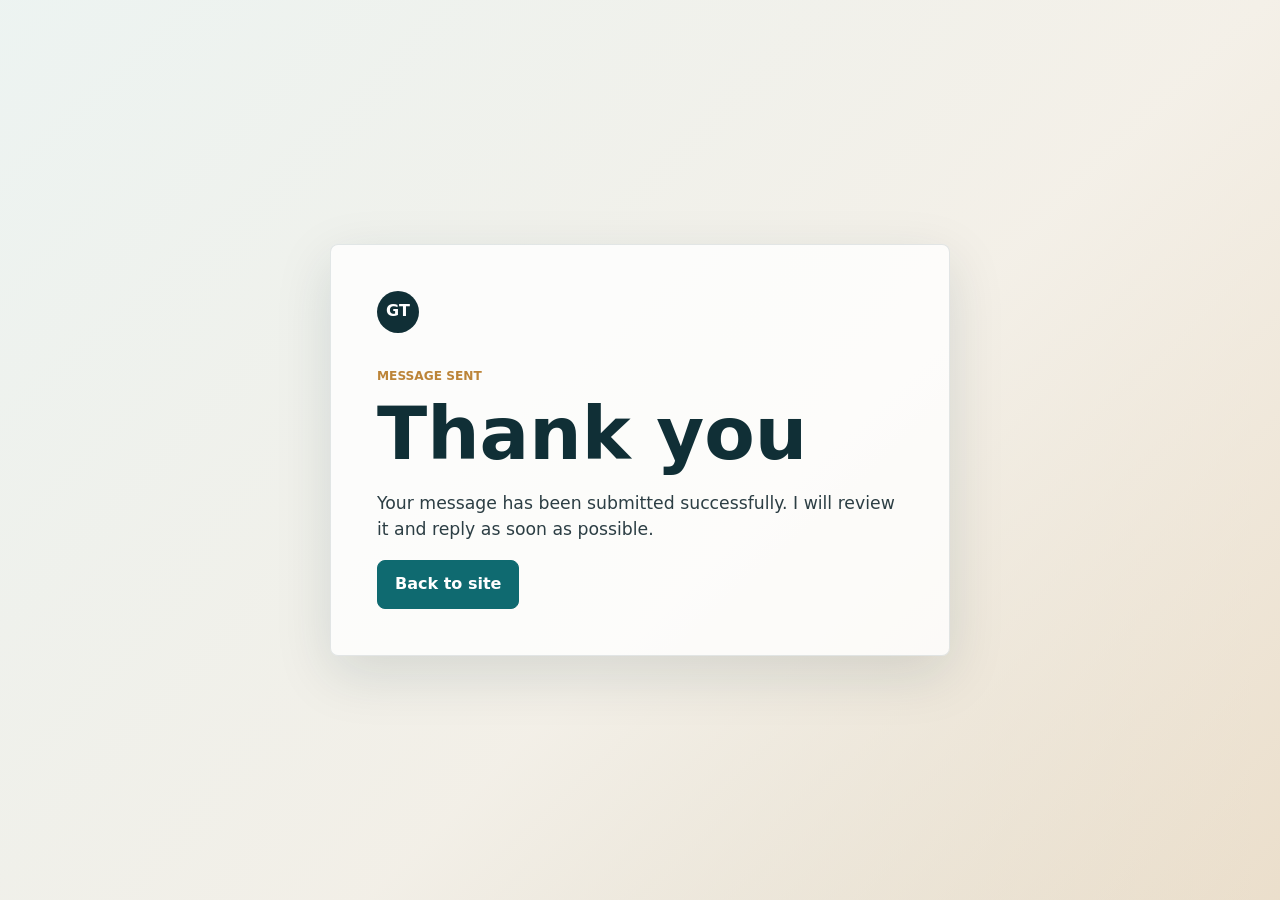
==== thank-you.html @ 1f44f756 "Add files via upload" ====
<!doctype html>
<html lang="en">
  <head>
    <meta charset="utf-8">
    <meta name="viewport" content="width=device-width, initial-scale=1">
    <title>Message Sent | George Tsirigotis</title>
    <meta name="robots" content="noindex">
    <meta name="theme-color" content="#102f36">
    <link rel="canonical" href="https://georgetsirigotis.com/thank-you.html">
    <link rel="icon" href="favicon.svg" type="image/svg+xml">
    <link rel="stylesheet" href="styles.css">
  </head>
  <body>
    <main class="message-page">
      <section class="message-card">
        <a class="brand" href="index.html" aria-label="George Tsirigotis home">GT</a>
        <p class="eyebrow">Message sent</p>
        <h1>Thank you</h1>
        <p>
          Your message has been submitted successfully. I will review it and reply as soon as possible.
        </p>
        <a class="button primary" href="index.html">Back to site</a>
      </section>
    </main>
  </body>
</html>
---- styles.css ----
:root {
  --ink: #172224;
  --muted: #647173;
  --line: #d9e0df;
  --paper: #f4f0e8;
  --panel: #ffffff;
  --soft: #edf4f2;
  --navy: #102f36;
  --teal: #0f6a70;
  --teal-dark: #0b4d53;
  --gold: #bc8438;
  --slate: #2c3e44;
  --shadow: 0 18px 56px rgba(16, 47, 54, 0.13);
}

* {
  box-sizing: border-box;
}

html {
  scroll-behavior: smooth;
}

body {
  margin: 0;
  color: var(--ink);
  background: var(--paper);
  font-family: Inter, ui-sans-serif, system-ui, -apple-system, BlinkMacSystemFont, "Segoe UI", Arial, sans-serif;
  line-height: 1.55;
}

a {
  color: inherit;
}

.skip-link {
  position: fixed;
  left: 16px;
  top: 12px;
  z-index: 40;
  transform: translateY(-140%);
  border-radius: 8px;
  background: var(--navy);
  color: #fff;
  padding: 10px 14px;
  font-weight: 780;
  text-decoration: none;
  transition: transform 180ms ease;
}

.skip-link:focus {
  transform: translateY(0);
}

.site-header {
  position: sticky;
  top: 0;
  z-index: 20;
  display: flex;
  min-height: 72px;
  align-items: center;
  justify-content: space-between;
  padding: 12px clamp(18px, 5vw, 72px);
  border-bottom: 1px solid rgba(217, 224, 223, 0.82);
  background: rgba(244, 240, 232, 0.94);
  backdrop-filter: blur(16px);
}

.brand {
  display: inline-grid;
  width: 42px;
  height: 42px;
  place-items: center;
  border-radius: 50%;
  background: var(--navy);
  color: #fff;
  font-weight: 850;
  text-decoration: none;
}

.nav {
  display: flex;
  gap: clamp(12px, 2.3vw, 26px);
  align-items: center;
  color: var(--muted);
  font-size: 0.93rem;
}

.nav a {
  border-bottom: 2px solid transparent;
  padding-bottom: 3px;
  text-decoration: none;
}

.nav a:hover,
.nav a.is-active {
  color: var(--teal);
  border-bottom-color: currentColor;
}

.hero {
  display: grid;
  grid-template-columns: minmax(0, 1fr) minmax(320px, 430px);
  gap: clamp(28px, 5vw, 66px);
  align-items: center;
  min-height: 640px;
  padding: clamp(46px, 6vw, 78px) clamp(20px, 7vw, 96px);
  background:
    linear-gradient(135deg, rgba(237, 244, 242, 0.97), rgba(244, 240, 232, 0.88) 58%, rgba(188, 132, 56, 0.16)),
    linear-gradient(90deg, rgba(15, 106, 112, 0.09), rgba(15, 106, 112, 0));
}

.hero-copy {
  max-width: 820px;
}

.eyebrow {
  margin: 0 0 12px;
  color: var(--gold);
  font-size: 0.76rem;
  font-weight: 850;
  letter-spacing: 0;
  text-transform: uppercase;
}

h1,
h2,
h3,
p,
dl {
  margin-top: 0;
}

h1 {
  max-width: 760px;
  margin-bottom: 20px;
  color: var(--navy);
  font-size: clamp(3.05rem, 6vw, 5.8rem);
  line-height: 0.98;
  letter-spacing: 0;
}

h2 {
  margin-bottom: 0;
  color: var(--navy);
  font-size: clamp(1.85rem, 3.3vw, 3rem);
  line-height: 1.05;
  letter-spacing: 0;
}

h3 {
  margin-bottom: 8px;
  color: var(--navy);
  font-size: 1.1rem;
  line-height: 1.25;
}

.lead {
  max-width: 720px;
  color: #2f4244;
  font-size: clamp(1.05rem, 1.55vw, 1.24rem);
}

.hero-highlights {
  display: flex;
  flex-wrap: wrap;
  gap: 10px;
  margin-top: 28px;
}

.hero-highlights span {
  border: 1px solid rgba(15, 106, 112, 0.16);
  border-radius: 999px;
  background: rgba(255, 255, 255, 0.58);
  padding: 8px 12px;
  color: var(--teal-dark);
  font-size: 0.92rem;
  font-weight: 720;
}

.hero-actions,
.contact-actions {
  display: flex;
  flex-wrap: wrap;
  gap: 12px;
  margin-top: 30px;
}

.button {
  display: inline-flex;
  min-height: 44px;
  align-items: center;
  justify-content: center;
  padding: 11px 17px;
  border: 1px solid var(--teal);
  border-radius: 8px;
  font-weight: 780;
  text-decoration: none;
  white-space: nowrap;
}

.button.primary {
  background: var(--teal);
  color: #fff;
}

.button.secondary {
  background: rgba(255, 255, 255, 0.48);
  color: var(--teal-dark);
}

.button.light {
  border-color: rgba(255, 255, 255, 0.72);
  background: transparent;
  color: #fff;
}

.profile-card {
  display: grid;
  gap: 22px;
  align-self: center;
  border: 1px solid rgba(16, 47, 54, 0.11);
  border-radius: 8px;
  background: rgba(255, 255, 255, 0.72);
  padding: 18px;
  box-shadow: var(--shadow);
}

.portrait {
  width: 100%;
  max-height: 360px;
  aspect-ratio: 4 / 4.7;
  object-fit: cover;
  object-position: center;
  border-radius: 6px;
}

.profile-card h2 {
  margin-bottom: 8px;
  font-size: 1.35rem;
}

.profile-card p {
  color: var(--muted);
}

.profile-facts {
  display: grid;
  gap: 1px;
  margin-bottom: 0;
  overflow: hidden;
  border: 1px solid var(--line);
  border-radius: 8px;
  background: var(--line);
}

.profile-facts div {
  display: grid;
  grid-template-columns: 120px minmax(0, 1fr);
  gap: 12px;
  background: #fff;
  padding: 12px;
}

.profile-facts dt {
  color: var(--muted);
  font-size: 0.82rem;
  font-weight: 780;
  text-transform: uppercase;
}

.profile-facts dd {
  margin: 0;
  color: var(--slate);
  font-weight: 760;
}

.summary-band {
  display: grid;
  grid-template-columns: repeat(3, 1fr);
  gap: 1px;
  background: rgba(255, 255, 255, 0.22);
  color: #fff;
}

.summary-band div {
  padding: 24px clamp(20px, 4vw, 54px);
  background: var(--navy);
}

.summary-band strong {
  display: block;
  margin-bottom: 5px;
  color: #f2c184;
  font-size: 1.25rem;
}

.summary-band span {
  color: #dbecee;
}

.section {
  padding: clamp(58px, 8vw, 96px) clamp(20px, 7vw, 96px);
}

.section.tinted {
  background: #e8efea;
}

.section-heading {
  display: grid;
  grid-template-columns: minmax(190px, 0.3fr) minmax(0, 1fr);
  gap: 30px;
  margin-bottom: 30px;
}

.content-grid {
  display: grid;
  grid-template-columns: minmax(0, 1.12fr) minmax(0, 0.88fr);
  gap: 16px;
}

.feature-panel {
  border: 1px solid var(--line);
  border-radius: 8px;
  background: var(--panel);
  padding: clamp(22px, 3.4vw, 34px);
}

.feature-panel.large {
  grid-row: span 2;
  background: var(--navy);
  color: #eef6f5;
}

.feature-panel.large h3 {
  color: #fff;
}

.feature-panel p:last-child,
.timeline-body p:last-child,
.project-list p:last-child,
.credential-list p:last-child,
.contact-section p:last-child {
  margin-bottom: 0;
}

.timeline {
  display: grid;
  gap: 14px;
}

.timeline-item {
  display: grid;
  grid-template-columns: minmax(190px, 0.28fr) minmax(0, 1fr);
  gap: clamp(20px, 3.5vw, 42px);
  padding: clamp(20px, 3vw, 30px);
  border: 1px solid rgba(16, 47, 54, 0.12);
  border-radius: 8px;
  background: rgba(255, 255, 255, 0.78);
}

.timeline-item.compact {
  background: rgba(255, 255, 255, 0.56);
}

.timeline-meta {
  border-right: 1px solid var(--line);
  padding-right: 22px;
}

.timeline-meta span {
  display: block;
  margin-bottom: 8px;
  color: var(--teal);
  font-weight: 780;
}

.timeline-meta strong {
  display: block;
  color: #2d3a39;
}

.project-list {
  display: grid;
  grid-template-columns: repeat(3, minmax(0, 1fr));
  gap: 14px;
}

.project-list article,
.credential-list article {
  border: 1px solid var(--line);
  border-radius: 8px;
  background: var(--panel);
  padding: clamp(20px, 2.7vw, 28px);
}

.split-section {
  display: grid;
  grid-template-columns: minmax(230px, 0.34fr) minmax(0, 1fr);
  gap: clamp(32px, 6vw, 72px);
  background: #fbf8f1;
}

.credential-list {
  display: grid;
  grid-template-columns: repeat(2, minmax(0, 1fr));
  gap: 12px;
}

.credential-list span {
  display: block;
  margin-bottom: 9px;
  color: var(--teal);
  font-weight: 800;
}

.credential-list p {
  color: var(--muted);
}

.skill-list {
  display: grid;
  grid-template-columns: repeat(4, minmax(0, 1fr));
  gap: 10px;
}

.skill-list span {
  min-height: 46px;
  display: flex;
  align-items: center;
  border: 1px solid rgba(15, 106, 112, 0.16);
  border-radius: 8px;
  background: rgba(255, 255, 255, 0.74);
  padding: 11px 13px;
  color: #263836;
  font-weight: 680;
}

.contact-section {
  display: grid;
  grid-template-columns: minmax(260px, 0.78fr) minmax(320px, 520px);
  gap: clamp(28px, 5vw, 72px);
  align-items: start;
  padding: clamp(48px, 7vw, 78px) clamp(20px, 7vw, 96px);
  background: var(--navy);
  color: #fff;
}

.contact-section h2 {
  color: #fff;
}

.contact-section p {
  max-width: 640px;
  color: #dbecee;
}

.text-link {
  display: inline-flex;
  margin-top: 18px;
  color: #f2c184;
  font-weight: 780;
  text-decoration: none;
}

.text-link:hover {
  text-decoration: underline;
}

.contact-form {
  display: grid;
  gap: 14px;
  border: 1px solid rgba(255, 255, 255, 0.14);
  border-radius: 8px;
  background: rgba(255, 255, 255, 0.08);
  padding: clamp(20px, 3vw, 28px);
}

.contact-form label {
  display: grid;
  gap: 7px;
}

.contact-form span {
  color: #dbecee;
  font-size: 0.9rem;
  font-weight: 760;
}

.contact-form input,
.contact-form textarea {
  width: 100%;
  border: 1px solid rgba(255, 255, 255, 0.22);
  border-radius: 8px;
  background: rgba(255, 255, 255, 0.96);
  color: var(--ink);
  font: inherit;
  padding: 12px 13px;
}

.contact-form textarea {
  min-height: 132px;
  resize: vertical;
}

.contact-form input:focus,
.contact-form textarea:focus {
  outline: 3px solid rgba(242, 193, 132, 0.32);
  border-color: #f2c184;
}

.contact-form .button {
  width: fit-content;
  cursor: pointer;
}

.contact-section .button.primary {
  border-color: #f2c184;
  background: #f2c184;
  color: var(--navy);
}

.site-footer {
  display: flex;
  justify-content: space-between;
  gap: 20px;
  padding: 24px clamp(20px, 7vw, 96px);
  color: var(--muted);
  background: #fffaf0;
}

.site-footer a {
  color: var(--teal);
  font-weight: 760;
  text-decoration: none;
}

.message-page {
  min-height: 100vh;
  display: grid;
  place-items: center;
  padding: 28px;
  background:
    linear-gradient(135deg, rgba(237, 244, 242, 0.97), rgba(244, 240, 232, 0.88) 58%, rgba(188, 132, 56, 0.16)),
    linear-gradient(90deg, rgba(15, 106, 112, 0.09), rgba(15, 106, 112, 0));
}

.message-card {
  width: min(100%, 620px);
  border: 1px solid rgba(16, 47, 54, 0.11);
  border-radius: 8px;
  background: rgba(255, 255, 255, 0.78);
  padding: clamp(26px, 5vw, 46px);
  box-shadow: var(--shadow);
}

.message-card .brand {
  margin-bottom: 34px;
}

.message-card h1 {
  font-size: clamp(2.7rem, 7vw, 4.6rem);
}

.message-card p:not(.eyebrow) {
  color: var(--slate);
  font-size: 1.08rem;
}

.reveal {
  opacity: 0;
  transform: translateY(18px);
  transition: opacity 520ms ease, transform 520ms ease;
}

.reveal.is-visible {
  opacity: 1;
  transform: translateY(0);
}

@media (prefers-reduced-motion: reduce) {
  html {
    scroll-behavior: auto;
  }

  *,
  *::before,
  *::after {
    animation-duration: 0.001ms !important;
    animation-iteration-count: 1 !important;
    scroll-behavior: auto !important;
    transition-duration: 0.001ms !important;
  }

  .reveal {
    opacity: 1;
    transform: none;
  }
}

@media (max-width: 980px) {
  .hero,
  .section-heading,
  .content-grid,
  .summary-band,
  .split-section,
  .timeline-item {
    grid-template-columns: 1fr;
  }

  .hero {
    min-height: auto;
  }

  .profile-card {
    max-width: 520px;
  }

  .timeline-meta {
    border-right: 0;
    border-bottom: 1px solid var(--line);
    padding-right: 0;
    padding-bottom: 14px;
  }

  .project-list,
  .credential-list,
  .skill-list {
    grid-template-columns: repeat(2, minmax(0, 1fr));
  }
}

@media (max-width: 700px) {
  .site-header {
    align-items: flex-start;
    gap: 14px;
  }

  .nav {
    flex-wrap: wrap;
    justify-content: flex-end;
    gap: 8px 14px;
    font-size: 0.88rem;
  }

  .hero {
    padding-top: 38px;
  }

  h1 {
    font-size: 2.78rem;
  }

  .profile-facts div {
    grid-template-columns: 1fr;
    gap: 4px;
  }

  .project-list,
  .credential-list,
  .skill-list {
    grid-template-columns: 1fr;
  }

  .contact-section {
    grid-template-columns: 1fr;
  }

  .site-footer {
    flex-direction: column;
    align-items: flex-start;
  }
}
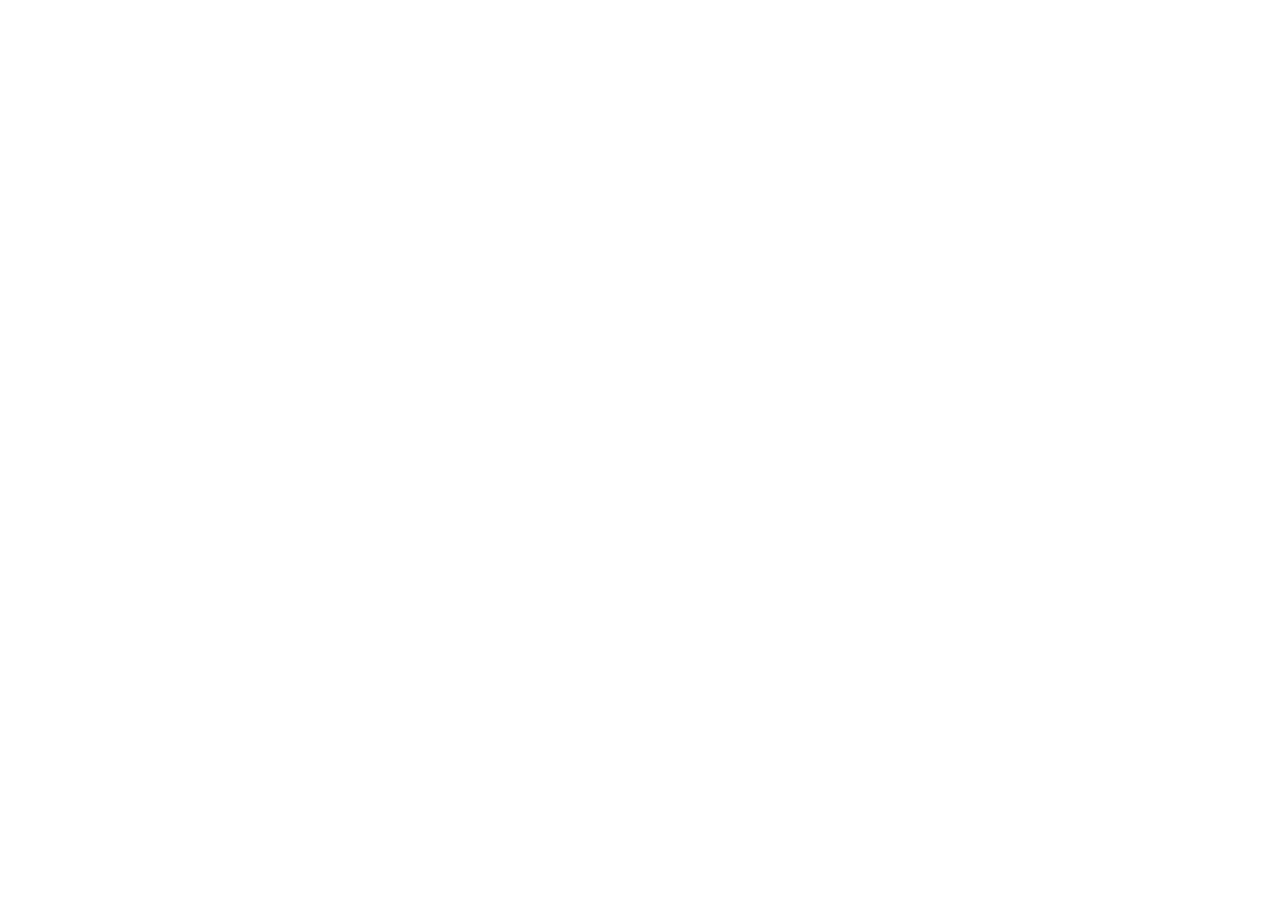
==== commit 482e1b1d: "Add files via upload" ====
--- a/thank-you.html
+++ b/thank-you.html
@@ -1,7 +1,18 @@
-<!doctype html>
+﻿<!doctype html>
 <html lang="en">
   <head>
-    <meta charset="utf-8">
+    <meta charset="utf-8">
+    <meta http-equiv="Content-Security-Policy" content="upgrade-insecure-requests">
+    <script>
+      (() => {
+        const canonicalHost = 'georgetsirigotis.com';
+        const host = window.location.hostname.toLowerCase();
+        const shouldRedirect = window.location.protocol === 'http:' || host === `www.${canonicalHost}`;
+        if (shouldRedirect) {
+          window.location.replace(`https://${canonicalHost}${window.location.pathname}${window.location.search}${window.location.hash}`);
+        }
+      })();
+    </script>
     <meta name="viewport" content="width=device-width, initial-scale=1">
     <title>Message Sent | George Tsirigotis</title>
     <meta name="robots" content="noindex">
@@ -24,3 +35,4 @@
     </main>
   </body>
 </html>
+
--- a/styles.css
+++ b/styles.css
@@ -1,4 +1,4 @@
-:root {
+﻿:root {
   --ink: #172224;
   --muted: #647173;
   --line: #d9e0df;
@@ -299,8 +299,52 @@
   color: #dbecee;
 }
 
+.tabs-section {
+  position: sticky;
+  top: 72px;
+  z-index: 15;
+  border-bottom: 1px solid rgba(217, 224, 223, 0.86);
+  background: rgba(244, 240, 232, 0.94);
+  padding: 14px clamp(20px, 7vw, 96px);
+  backdrop-filter: blur(16px);
+}
+
+.tab-list {
+  display: flex;
+  gap: 8px;
+  overflow-x: auto;
+  padding-bottom: 2px;
+  scrollbar-width: thin;
+}
+
+.tab-button {
+  flex: 0 0 auto;
+  min-height: 42px;
+  border: 1px solid rgba(15, 106, 112, 0.16);
+  border-radius: 8px;
+  background: rgba(255, 255, 255, 0.72);
+  color: var(--teal-dark);
+  cursor: pointer;
+  font: inherit;
+  font-weight: 780;
+  padding: 10px 14px;
+}
+
+.tab-button:hover,
+.tab-button.is-active,
+.tab-button[aria-selected="true"] {
+  border-color: var(--teal);
+  background: var(--teal);
+  color: #fff;
+}
+
+.tab-panel[hidden] {
+  display: none !important;
+}
+
 .section {
-  padding: clamp(58px, 8vw, 96px) clamp(20px, 7vw, 96px);
+  min-height: 520px;
+  padding: clamp(52px, 7vw, 82px) clamp(20px, 7vw, 96px);
 }
 
 .section.tinted {
@@ -599,6 +643,290 @@
   }
 }
 
+
+.section-intro {
+  max-width: 780px;
+  margin: 14px 0 0;
+  color: var(--muted);
+  font-size: 1.03rem;
+}
+
+.cisa-section {
+  background: #f7fbf8;
+}
+
+.feed-toolbar {
+  display: flex;
+  flex-wrap: wrap;
+  gap: 12px 22px;
+  align-items: center;
+  justify-content: space-between;
+  margin-bottom: 18px;
+  border-top: 1px solid var(--line);
+  border-bottom: 1px solid var(--line);
+  padding: 13px 0;
+  color: var(--muted);
+  font-size: 0.94rem;
+}
+
+.feed-toolbar .text-link {
+  margin-top: 0;
+  color: var(--teal);
+}
+
+.cisa-feed {
+  display: grid;
+  grid-template-columns: repeat(2, minmax(0, 1fr));
+  gap: 14px;
+}
+
+.cisa-item,
+.feed-empty {
+  border: 1px solid var(--line);
+  border-radius: 8px;
+  background: var(--panel);
+  padding: clamp(20px, 2.8vw, 28px);
+}
+
+.cisa-item-meta {
+  display: flex;
+  flex-wrap: wrap;
+  gap: 8px;
+  align-items: center;
+  margin-bottom: 10px;
+  color: var(--teal);
+  font-size: 0.88rem;
+  font-weight: 800;
+}
+
+.risk-pill {
+  border: 1px solid rgba(188, 132, 56, 0.35);
+  border-radius: 999px;
+  background: rgba(188, 132, 56, 0.12);
+  color: #7b4d13;
+  padding: 3px 8px;
+  font-size: 0.78rem;
+}
+
+.cisa-item h3 a {
+  text-decoration: none;
+}
+
+.cisa-item h3 a:hover {
+  color: var(--teal);
+  text-decoration: underline;
+}
+
+.cisa-item p,
+.feed-empty p {
+  color: var(--muted);
+}
+
+.cisa-facts {
+  display: grid;
+  grid-template-columns: repeat(3, minmax(0, 1fr));
+  gap: 1px;
+  margin: 18px 0 0;
+  overflow: hidden;
+  border: 1px solid var(--line);
+  border-radius: 8px;
+  background: var(--line);
+}
+
+.cisa-facts div {
+  min-width: 0;
+  background: #fff;
+  padding: 10px;
+}
+
+.cisa-facts dt {
+  color: var(--muted);
+  font-size: 0.74rem;
+  font-weight: 820;
+  text-transform: uppercase;
+}
+
+.cisa-facts dd {
+  margin: 3px 0 0;
+  color: var(--slate);
+  font-size: 0.88rem;
+  font-weight: 740;
+  overflow-wrap: anywhere;
+}
+
+.news-section {
+  background: #fbf8f1;
+}
+
+.news-feed {
+  display: grid;
+  grid-template-columns: repeat(2, minmax(0, 1fr));
+  gap: 14px;
+}
+
+.news-item {
+  display: grid;
+  grid-template-columns: 112px minmax(0, 1fr);
+  gap: 16px;
+  border: 1px solid var(--line);
+  border-radius: 8px;
+  background: var(--panel);
+  padding: clamp(18px, 2.4vw, 24px);
+}
+
+.news-item img {
+  width: 112px;
+  height: 88px;
+  object-fit: cover;
+  border-radius: 6px;
+  background: var(--soft);
+}
+
+.news-item-body {
+  min-width: 0;
+}
+
+.news-item-meta {
+  display: flex;
+  flex-wrap: wrap;
+  gap: 8px;
+  align-items: center;
+  margin-bottom: 10px;
+  color: var(--teal);
+  font-size: 0.84rem;
+  font-weight: 800;
+}
+
+.news-item-meta span {
+  color: var(--gold);
+}
+
+.news-item h3 a {
+  text-decoration: none;
+}
+
+.news-item h3 a:hover {
+  color: var(--teal);
+  text-decoration: underline;
+}
+
+.news-item p {
+  color: var(--muted);
+}
+
+.news-source {
+  display: inline-flex;
+  color: var(--slate);
+  font-size: 0.86rem;
+  font-weight: 760;
+}
+
+.certificate-section {
+  background:
+    linear-gradient(180deg, rgba(255, 250, 240, 0.92), rgba(237, 244, 242, 0.95));
+}
+
+.certificate-gallery {
+  display: grid;
+  grid-template-columns: repeat(5, minmax(132px, 1fr));
+  gap: clamp(14px, 2vw, 22px);
+  align-items: start;
+  margin-top: 8px;
+}
+
+.wall-frame {
+  position: relative;
+  display: grid;
+  min-height: 188px;
+  place-items: center;
+  border: 9px solid #263438;
+  border-radius: 7px;
+  background:
+    linear-gradient(180deg, #fffdf8, #f7f1e6);
+  box-shadow: 0 14px 28px rgba(16, 47, 54, 0.16);
+  padding: 8px;
+  text-decoration: none;
+  transform: rotate(var(--tilt, -0.6deg));
+  transition: transform 180ms ease, box-shadow 180ms ease;
+}
+
+.wall-frame:nth-child(2n) {
+  --tilt: 0.7deg;
+}
+
+.wall-frame:nth-child(3n) {
+  --tilt: -1deg;
+}
+
+.wall-frame::before {
+  content: '';
+  position: absolute;
+  top: -14px;
+  left: 50%;
+  width: 13px;
+  height: 13px;
+  transform: translateX(-50%);
+  border-radius: 50%;
+  background: radial-gradient(circle at 35% 35%, #fff3d2, #bc8438 58%, #744710);
+  box-shadow: 0 2px 5px rgba(16, 47, 54, 0.28);
+}
+
+.wall-frame:hover,
+.wall-frame:focus-visible {
+  transform: translateY(-4px) rotate(0deg);
+  box-shadow: 0 20px 42px rgba(16, 47, 54, 0.24);
+}
+
+.wall-frame:focus-visible {
+  outline: 3px solid rgba(188, 132, 56, 0.48);
+  outline-offset: 5px;
+}
+
+.wall-frame img {
+  width: 100%;
+  height: 158px;
+  object-fit: contain;
+  object-position: center;
+  border: 1px solid rgba(217, 224, 223, 0.92);
+  border-radius: 3px;
+  background: #fff;
+}
+
+.certificate-index {
+  margin-top: clamp(28px, 5vw, 48px);
+  border-top: 1px solid var(--line);
+  padding-top: 22px;
+}
+
+.certificate-index h3 {
+  margin-bottom: 14px;
+}
+
+.certificate-links {
+  display: grid;
+  grid-template-columns: repeat(3, minmax(0, 1fr));
+  gap: 10px;
+}
+
+.certificate-links a {
+  display: flex;
+  min-height: 44px;
+  align-items: center;
+  border: 1px solid rgba(15, 106, 112, 0.16);
+  border-radius: 8px;
+  background: rgba(255, 255, 255, 0.76);
+  color: var(--teal-dark);
+  font-weight: 760;
+  padding: 10px 12px;
+  text-decoration: none;
+}
+
+.certificate-links a:hover,
+.certificate-links a:focus-visible {
+  border-color: var(--teal);
+  color: var(--navy);
+  text-decoration: underline;
+}
 @media (max-width: 980px) {
   .hero,
   .section-heading,
@@ -624,10 +952,17 @@
     padding-bottom: 14px;
   }
 
-  .project-list,
-  .credential-list,
-  .skill-list {
-    grid-template-columns: repeat(2, minmax(0, 1fr));
+  .certificate-gallery {
+    grid-template-columns: repeat(3, minmax(128px, 1fr));
+  }
+
+  .project-list,
+  .credential-list,
+  .skill-list,
+  .cisa-feed,
+  .news-feed,
+  .certificate-links {
+    grid-template-columns: repeat(2, minmax(0, 1fr));
   }
 }
 
@@ -644,6 +979,10 @@
     font-size: 0.88rem;
   }
 
+  .tabs-section {
+    position: static;
+  }
+
   .hero {
     padding-top: 38px;
   }
@@ -657,12 +996,35 @@
     gap: 4px;
   }
 
-  .project-list,
-  .credential-list,
-  .skill-list {
-    grid-template-columns: 1fr;
-  }
-
+  .project-list,
+  .credential-list,
+  .skill-list,
+  .cisa-feed,
+  .cisa-facts,
+  .news-feed,
+  .news-item,
+  .certificate-links {
+    grid-template-columns: 1fr;
+  }
+
+  .news-item img {
+    width: 100%;
+    height: 150px;
+  }
+
+  .certificate-gallery {
+    grid-template-columns: repeat(2, minmax(118px, 1fr));
+  }
+
+  .wall-frame {
+    min-height: 162px;
+    border-width: 7px;
+  }
+
+  .wall-frame img {
+    height: 132px;
+  }
+
   .contact-section {
     grid-template-columns: 1fr;
   }
@@ -672,3 +1034,11 @@
     align-items: flex-start;
   }
 }
+
+
+
+
+
+
+
+
